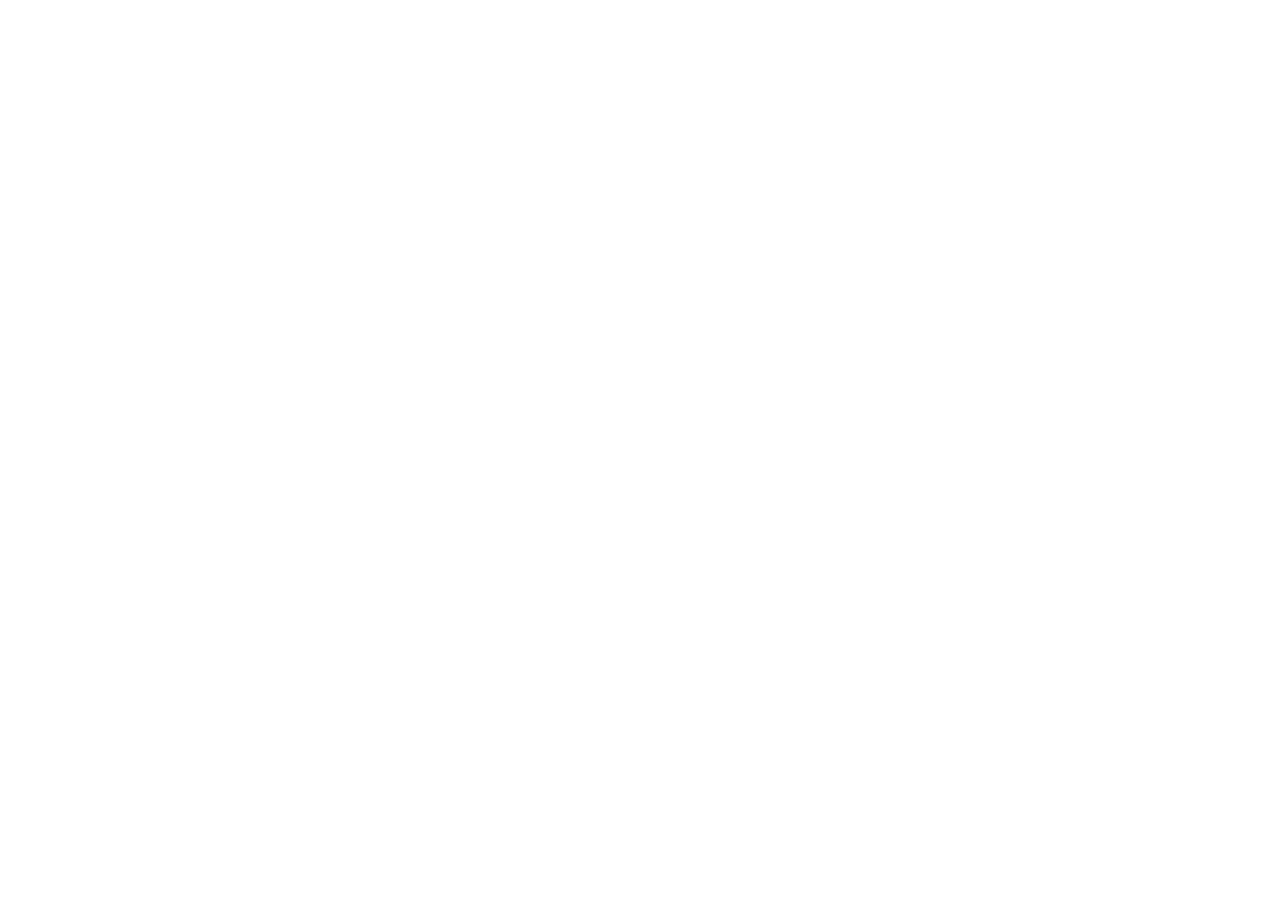
==== index.html @ 3e26e8d1 "Add initial project files/frame" ====
<!DOCTYPE html>
<html lang="en">
<head>
    <meta charset="UTF-8">
    <meta name="viewport" content="width=device-width, initial-scale=1.0">
    <title>temp</title>
    <link rel = "stylesheet" href = "styles.css">
</head>
<body>
    
</body>
</html>
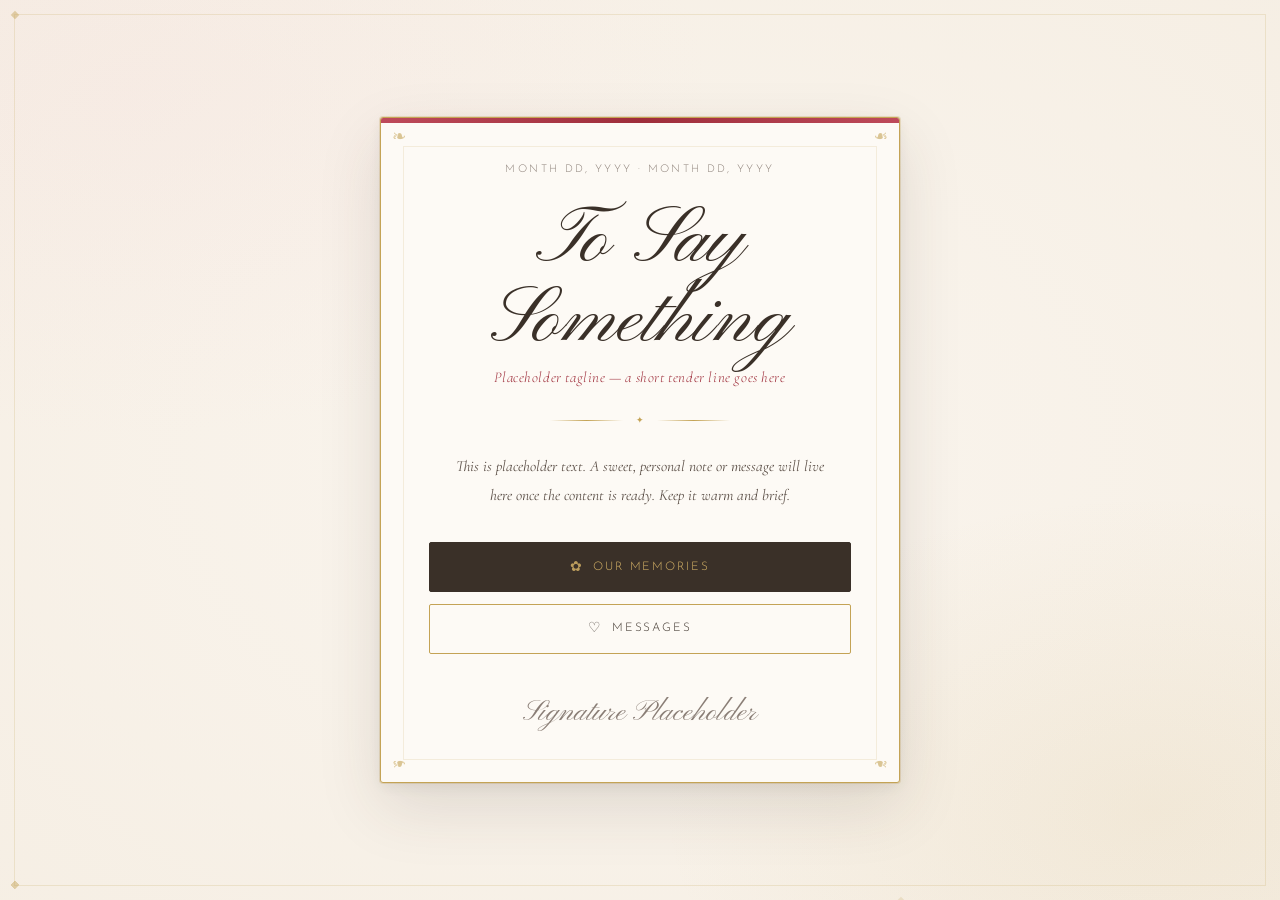
==== commit e613c17b: "Add messages & collage pages, redesign site Introduce two new pages (messages.html and collage.html)" ====
--- a/index.html
+++ b/index.html
@@ -3,10 +3,74 @@
 <head>
     <meta charset="UTF-8">
     <meta name="viewport" content="width=device-width, initial-scale=1.0">
-    <title>temp</title>
-    <link rel = "stylesheet" href = "styles.css">
+    <title>To Say Something ✦</title>
+    <link rel="stylesheet" href="styles.css">
+    <link rel="preconnect" href="https://fonts.googleapis.com">
+    <link rel="preconnect" href="https://fonts.gstatic.com" crossorigin>
+    <link href="https://fonts.googleapis.com/css2?family=Cormorant+Garamond:ital,wght@0,300;0,400;0,600;1,300;1,400&family=Pinyon+Script&family=Josefin+Sans:wght@300;400&display=swap" rel="stylesheet">
 </head>
 <body>
-    
+
+    <!-- Decorative gold page frame -->
+    <div class="page-frame"></div>
+
+    <!-- Falling petals layer -->
+    <div class="petals-container" id="petalsContainer"></div>
+
+    <!-- Main layout -->
+    <div class="page-wrapper">
+        <div class="main-card">
+
+            <!-- Crimson ribbon accent at top -->
+            <div class="card-ribbon"></div>
+
+            <!-- Gold corner leaf ornaments -->
+            <span class="card-corner card-corner-tl">❧</span>
+            <span class="card-corner card-corner-tr">❧</span>
+            <span class="card-corner card-corner-bl">❧</span>
+            <span class="card-corner card-corner-br">❧</span>
+
+            <div class="card-body">
+
+                <!-- Date range placeholder -->
+                <p class="card-date">Month DD, YYYY · Month DD, YYYY</p>
+
+                <!-- Main script title -->
+                <h1 class="card-title">To Say Something</h1>
+
+                <!-- Italic subtitle in crimson -->
+                <p class="card-tagline">Placeholder tagline — a short tender line goes here</p>
+
+                <!-- Gold divider ornament -->
+                <div class="divider">
+                    <span class="divider-icon">✦</span>
+                </div>
+
+                <!-- Short note / intro text -->
+                <p class="card-note">
+                    This is placeholder text. A sweet, personal note or message
+                    will live here once the content is ready. Keep it warm and brief.
+                </p>
+
+                <!-- Navigation buttons -->
+                <nav class="card-nav">
+                    <a href="collage.html" class="nav-btn nav-btn-primary">
+                        <span class="nav-btn-icon">✿</span>
+                        <span>Our Memories</span>
+                    </a>
+                    <a href="messages.html" class="nav-btn nav-btn-secondary">
+                        <span class="nav-btn-icon">♡</span>
+                        <span>Messages</span>
+                    </a>
+                </nav>
+
+                <!-- Closing signature -->
+                <p class="card-signature">Signature Placeholder</p>
+
+            </div><!-- /.card-body -->
+        </div><!-- /.main-card -->
+    </div><!-- /.page-wrapper -->
+
+    <script src="script.js"></script>
 </body>
 </html>
--- a/styles.css
+++ b/styles.css
@@ -0,0 +1,628 @@
+/* ================================================
+   TO SAY SOMETHING — Shared Styles
+   Palette: Warm charcoal + gold + crimson accents
+   on a soft pastel cream/parchment base
+   ================================================ */
+
+/* ------------------------------------------------
+   ROOT VARIABLES
+   ------------------------------------------------ */
+:root {
+    --charcoal:       #3a3028;
+    --charcoal-mid:   #5c5048;
+    --charcoal-light: #8a7e76;
+    --gold:           #c4a355;
+    --gold-bright:    #ddb96a;
+    --gold-pale:      #eddfa8;
+    --gold-muted-bg:  #f7f1e3;
+    --gold-dark:      #8b6f32;
+    --crimson:        #9e2d3a;
+    --crimson-soft:   #be4a5a;
+    --crimson-pale:   #f5d8db;
+
+    --cream:          #faf5ee;
+    --parchment:      #f4ece0;
+    --warm-white:     #fdfaf5;
+    --blush:          #f7e6e6;
+    --lavender-pale:  #f0eaf5;
+    --sage-pale:      #e8f0e8;
+    --peach-pale:     #f5ece0;
+
+    --card-shadow:    0 24px 64px rgba(58, 48, 40, 0.13), 0 4px 16px rgba(58, 48, 40, 0.07);
+    --gold-ring:      0 0 0 1px rgba(196, 163, 85, 0.25);
+    --border-gold:    1.5px solid var(--gold);
+}
+
+/* ------------------------------------------------
+   RESET
+   ------------------------------------------------ */
+*, *::before, *::after {
+    margin: 0;
+    padding: 0;
+    box-sizing: border-box;
+}
+
+html { height: 100%; }
+
+body {
+    font-family: 'Cormorant Garamond', Georgia, serif;
+    background-color: var(--cream);
+    color: var(--charcoal);
+    line-height: 1.6;
+    min-height: 100%;
+}
+
+/* ------------------------------------------------
+   BACKGROUND ATMOSPHERE
+   ------------------------------------------------ */
+body::before {
+    content: '';
+    position: fixed;
+    inset: 0;
+    background:
+        radial-gradient(ellipse 65% 55% at 10% 10%, rgba(245, 216, 219, 0.20) 0%, transparent 70%),
+        radial-gradient(ellipse 55% 50% at 90% 90%, rgba(196, 163, 85, 0.10) 0%, transparent 70%),
+        radial-gradient(ellipse 100% 100% at 50% 50%, var(--cream) 0%, var(--parchment) 100%);
+    pointer-events: none;
+    z-index: 0;
+}
+
+/* ------------------------------------------------
+   PAGE FRAME — decorative gold border
+   ------------------------------------------------ */
+.page-frame {
+    position: fixed;
+    inset: 14px;
+    border: 1px solid rgba(196, 163, 85, 0.20);
+    pointer-events: none;
+    z-index: 300;
+}
+
+/* Corner diamond accents */
+.page-frame::before,
+.page-frame::after {
+    content: '';
+    position: absolute;
+    width: 6px;
+    height: 6px;
+    background: var(--gold);
+    opacity: 0.45;
+    transform: rotate(45deg);
+}
+.page-frame::before {
+    top: -3px;
+    left: -3px;
+    box-shadow: calc(100vw - 27px) 0 0 rgba(196,163,85,0.45);
+}
+.page-frame::after {
+    bottom: -3px;
+    left: -3px;
+    box-shadow: calc(100vw - 27px) 0 0 rgba(196,163,85,0.45);
+}
+
+/* ------------------------------------------------
+   FALLING PETALS
+   ------------------------------------------------ */
+.petals-container {
+    position: fixed;
+    inset: 0;
+    pointer-events: none;
+    z-index: 1;
+    overflow: hidden;
+}
+
+.petal {
+    position: absolute;
+    top: -6%;
+    opacity: 0;
+    font-family: 'Cormorant Garamond', serif;
+    animation: petal-fall linear forwards;
+    will-change: transform, opacity;
+    user-select: none;
+}
+
+@keyframes petal-fall {
+    0%   { transform: translateY(0)     translateX(0)    rotate(0deg);   opacity: 0; }
+    6%   {                                                                opacity: 0.6; }
+    25%  { transform: translateY(25vh)  translateX(18px) rotate(72deg);  }
+    50%  { transform: translateY(52vh)  translateX(-9px) rotate(144deg); }
+    75%  { transform: translateY(76vh)  translateX(14px) rotate(216deg); }
+    94%  {                                                                opacity: 0.6; }
+    100% { transform: translateY(110vh) translateX(-22px) rotate(360deg); opacity: 0; }
+}
+
+/* ================================================
+   INDEX PAGE — MAIN CARD
+   ================================================ */
+.page-wrapper {
+    position: relative;
+    min-height: 100vh;
+    display: flex;
+    align-items: center;
+    justify-content: center;
+    padding: 2rem;
+    z-index: 2;
+}
+
+.main-card {
+    position: relative;
+    background: var(--warm-white);
+    border: var(--border-gold);
+    border-radius: 3px;
+    max-width: 520px;
+    width: 100%;
+    max-height: 90vh;
+    overflow-y: auto;
+    scrollbar-width: none;
+    box-shadow: var(--card-shadow), var(--gold-ring);
+    animation: card-enter 1.1s cubic-bezier(0.16, 1, 0.3, 1) both;
+    z-index: 10;
+}
+.main-card::-webkit-scrollbar { display: none; }
+
+/* Inner decorative ghost frame */
+.main-card::after {
+    content: '';
+    position: absolute;
+    inset: 22px;
+    top: 28px;
+    border: 0.5px solid rgba(196, 163, 85, 0.16);
+    pointer-events: none;
+    z-index: 0;
+}
+
+@keyframes card-enter {
+    from { opacity: 0; transform: translateY(22px) scale(0.972); }
+    to   { opacity: 1; transform: translateY(0)    scale(1);     }
+}
+
+/* Crimson ribbon at top */
+.card-ribbon {
+    height: 5px;
+    background: linear-gradient(90deg, var(--crimson-soft), var(--crimson), var(--crimson-soft));
+    flex-shrink: 0;
+    position: relative;
+}
+
+/* Gold corner leaf ornaments */
+.card-corner {
+    position: absolute;
+    color: var(--gold);
+    font-size: 1.05rem;
+    opacity: 0.60;
+    line-height: 1;
+    pointer-events: none;
+    z-index: 2;
+    font-family: serif;
+}
+.card-corner-tl { top: 11px; left: 11px; }
+.card-corner-tr { top: 11px; right: 11px; transform: scaleX(-1); }
+.card-corner-bl { bottom: 11px; left: 11px; transform: scaleY(-1); }
+.card-corner-br { bottom: 11px; right: 11px; transform: scale(-1); }
+
+/* ------------------------------------------------
+   CARD BODY
+   ------------------------------------------------ */
+.card-body {
+    padding: 2.4rem 3rem 2.8rem;
+    text-align: center;
+    position: relative;
+    z-index: 1;
+}
+
+.card-date {
+    font-family: 'Josefin Sans', sans-serif;
+    font-weight: 300;
+    font-size: 0.67rem;
+    letter-spacing: 0.22em;
+    color: var(--charcoal-light);
+    text-transform: uppercase;
+    margin-bottom: 1.5rem;
+    animation: fade-up 0.8s ease-out 0.25s both;
+}
+
+.card-title {
+    font-family: 'Pinyon Script', cursive;
+    font-size: 5rem;
+    font-weight: 400;
+    color: var(--charcoal);
+    line-height: 1.0;
+    margin-bottom: 0.2rem;
+    animation: fade-up 0.8s ease-out 0.42s both;
+}
+
+.card-tagline {
+    font-family: 'Cormorant Garamond', serif;
+    font-size: 0.93rem;
+    font-style: italic;
+    color: var(--crimson);
+    font-weight: 300;
+    letter-spacing: 0.04em;
+    margin-bottom: 1.5rem;
+    animation: fade-up 0.8s ease-out 0.58s both;
+}
+
+/* Gold ornament divider */
+.divider {
+    display: flex;
+    align-items: center;
+    gap: 0.8rem;
+    margin: 0 auto 1.5rem;
+    max-width: 180px;
+    animation: fade-up 0.8s ease-out 0.68s both;
+}
+.divider::before,
+.divider::after {
+    content: '';
+    flex: 1;
+    height: 0.5px;
+    background: linear-gradient(90deg, transparent, var(--gold), transparent);
+}
+.divider-icon {
+    color: var(--gold);
+    font-size: 0.58rem;
+}
+
+.card-note {
+    font-size: 0.97rem;
+    font-style: italic;
+    line-height: 1.88;
+    color: var(--charcoal-mid);
+    max-width: 370px;
+    margin: 0 auto 2rem;
+    animation: fade-up 0.8s ease-out 0.78s both;
+}
+
+/* ------------------------------------------------
+   CARD BUTTONS
+   ------------------------------------------------ */
+.card-nav {
+    display: flex;
+    flex-direction: column;
+    gap: 0.7rem;
+    margin-bottom: 2.2rem;
+    animation: fade-up 0.8s ease-out 0.92s both;
+}
+
+.nav-btn {
+    display: inline-flex;
+    align-items: center;
+    justify-content: center;
+    gap: 0.55rem;
+    padding: 0.82rem 2rem;
+    text-decoration: none;
+    font-family: 'Josefin Sans', sans-serif;
+    font-weight: 300;
+    font-size: 0.74rem;
+    letter-spacing: 0.16em;
+    text-transform: uppercase;
+    border-radius: 2px;
+    transition: all 0.32s ease;
+}
+
+.nav-btn-primary {
+    background: var(--charcoal);
+    color: var(--gold-bright);
+    border: 1.5px solid var(--charcoal);
+}
+.nav-btn-primary:hover {
+    background: #2c221d;
+    border-color: var(--gold);
+    color: var(--gold-pale);
+    box-shadow: 0 6px 20px rgba(58, 48, 40, 0.28);
+    transform: translateY(-2px);
+}
+
+.nav-btn-secondary {
+    background: transparent;
+    color: var(--charcoal);
+    border: 1.5px solid var(--gold);
+}
+.nav-btn-secondary:hover {
+    background: var(--crimson);
+    color: #fff;
+    border-color: var(--crimson);
+    transform: translateY(-2px);
+    box-shadow: 0 6px 20px rgba(158, 45, 58, 0.24);
+}
+
+.nav-btn-icon {
+    font-size: 0.85rem;
+    opacity: 0.8;
+}
+
+.card-signature {
+    font-family: 'Pinyon Script', cursive;
+    font-size: 1.9rem;
+    color: var(--charcoal-light);
+    animation: fade-up 0.8s ease-out 1.06s both;
+}
+
+/* ================================================
+   SUB-PAGES (collage + messages)
+   ================================================ */
+.sub-page-wrapper {
+    position: relative;
+    min-height: 100vh;
+    z-index: 2;
+    padding: 3rem 2rem 3.5rem;
+}
+
+.sub-page-header {
+    text-align: center;
+    margin-bottom: 2.8rem;
+    animation: fade-up 0.8s ease-out both;
+}
+
+.sub-page-title {
+    font-family: 'Pinyon Script', cursive;
+    font-size: 4rem;
+    color: var(--charcoal);
+    line-height: 1.05;
+    margin-bottom: 0.35rem;
+}
+
+.sub-page-subtitle {
+    font-family: 'Cormorant Garamond', serif;
+    font-style: italic;
+    font-size: 0.94rem;
+    color: var(--charcoal-light);
+    letter-spacing: 0.03em;
+}
+
+/* Thin crimson rule under header */
+.header-rule {
+    display: flex;
+    align-items: center;
+    gap: 0.75rem;
+    max-width: 200px;
+    margin: 0.9rem auto 0;
+}
+.header-rule::before,
+.header-rule::after {
+    content: '';
+    flex: 1;
+    height: 0.5px;
+    background: var(--crimson);
+    opacity: 0.38;
+}
+.header-rule-icon {
+    color: var(--crimson);
+    font-size: 0.52rem;
+    opacity: 0.55;
+}
+
+/* ------------------------------------------------
+   POLAROID PHOTO GRID
+   ------------------------------------------------ */
+.photo-grid {
+    display: grid;
+    grid-template-columns: repeat(3, 1fr);
+    gap: 2.2rem;
+    max-width: 900px;
+    margin: 0 auto 2.8rem;
+}
+
+.polaroid {
+    background: var(--warm-white);
+    border: 1px solid rgba(196, 163, 85, 0.26);
+    padding: 0.78rem 0.78rem 2rem;
+    box-shadow:
+        0 4px 16px rgba(58, 48, 40, 0.09),
+        0 1px 4px  rgba(58, 48, 40, 0.05);
+    transform: rotate(var(--rot));
+    transition: transform 0.38s ease, box-shadow 0.38s ease;
+    animation: fade-up 0.7s ease-out both;
+    position: relative;
+    z-index: 1;
+}
+.polaroid:hover {
+    transform: rotate(0deg) translateY(-7px) scale(1.025);
+    box-shadow: 0 18px 44px rgba(58, 48, 40, 0.17);
+    z-index: 10;
+}
+
+/* Tape strip at top of polaroid */
+.polaroid::before {
+    content: '';
+    position: absolute;
+    top: -10px;
+    left: 50%;
+    transform: translateX(-50%) rotate(-0.5deg);
+    width: 46px;
+    height: 17px;
+    background: rgba(196, 163, 85, 0.26);
+    border-radius: 1px;
+}
+
+.polaroid:nth-child(1)  { --rot: -1.8deg; animation-delay: 0.04s; }
+.polaroid:nth-child(2)  { --rot:  1.3deg; animation-delay: 0.12s; }
+.polaroid:nth-child(3)  { --rot: -0.9deg; animation-delay: 0.20s; }
+.polaroid:nth-child(4)  { --rot:  1.6deg; animation-delay: 0.28s; }
+.polaroid:nth-child(5)  { --rot: -1.2deg; animation-delay: 0.36s; }
+.polaroid:nth-child(6)  { --rot:  0.7deg; animation-delay: 0.44s; }
+.polaroid:nth-child(7)  { --rot: -1.5deg; animation-delay: 0.52s; }
+.polaroid:nth-child(8)  { --rot:  1.1deg; animation-delay: 0.60s; }
+.polaroid:nth-child(9)  { --rot: -0.6deg; animation-delay: 0.68s; }
+
+.photo-frame {
+    width: 100%;
+    aspect-ratio: 4 / 3;
+    background: linear-gradient(135deg, var(--parchment) 0%, var(--blush) 100%);
+    overflow: hidden;
+    display: flex;
+    align-items: center;
+    justify-content: center;
+}
+.photo-frame img {
+    width: 100%;
+    height: 100%;
+    object-fit: cover;
+    display: block;
+}
+.photo-placeholder-text {
+    font-family: 'Josefin Sans', sans-serif;
+    font-size: 0.62rem;
+    font-weight: 300;
+    letter-spacing: 0.14em;
+    text-transform: uppercase;
+    color: var(--charcoal-light);
+    opacity: 0.45;
+}
+
+.polaroid-caption {
+    font-family: 'Cormorant Garamond', serif;
+    font-style: italic;
+    font-size: 0.80rem;
+    color: var(--charcoal-mid);
+    text-align: center;
+    margin-top: 0.52rem;
+    line-height: 1.4;
+}
+
+/* ================================================
+   MESSAGES PAGE
+   ================================================ */
+.messages-list {
+    max-width: 660px;
+    margin: 0 auto;
+    display: flex;
+    flex-direction: column;
+    gap: 1.4rem;
+}
+
+.message-card {
+    background: var(--warm-white);
+    border: 0.5px solid rgba(196, 163, 85, 0.28);
+    border-left: 3px solid var(--crimson);
+    border-radius: 0 3px 3px 0;
+    padding: 1.8rem 2rem;
+    box-shadow: 0 4px 18px rgba(58, 48, 40, 0.07);
+    animation: fade-up 0.7s ease-out both;
+    position: relative;
+    transition: transform 0.3s ease, box-shadow 0.3s ease;
+}
+.message-card:hover {
+    transform: translateX(5px);
+    box-shadow: 0 8px 30px rgba(58, 48, 40, 0.12);
+}
+
+/* Small crimson diamond on the left seam */
+.message-card::before {
+    content: '✦';
+    position: absolute;
+    top: 50%;
+    left: -9px;
+    transform: translateY(-50%);
+    font-size: 0.5rem;
+    color: var(--crimson);
+    background: var(--warm-white);
+    padding: 3px 0;
+    line-height: 1;
+}
+
+.message-card:nth-child(1) { animation-delay: 0.04s; }
+.message-card:nth-child(2) { animation-delay: 0.14s; }
+.message-card:nth-child(3) { animation-delay: 0.24s; }
+.message-card:nth-child(4) { animation-delay: 0.34s; }
+.message-card:nth-child(5) { animation-delay: 0.44s; }
+
+.message-label {
+    font-family: 'Josefin Sans', sans-serif;
+    font-weight: 300;
+    font-size: 0.62rem;
+    letter-spacing: 0.22em;
+    text-transform: uppercase;
+    color: var(--gold-dark);
+    margin-bottom: 0.42rem;
+}
+
+.message-title {
+    font-family: 'Cormorant Garamond', serif;
+    font-size: 1.38rem;
+    font-weight: 600;
+    color: var(--charcoal);
+    margin-bottom: 0.7rem;
+    line-height: 1.3;
+}
+
+.message-body {
+    font-size: 0.97rem;
+    font-style: italic;
+    line-height: 1.88;
+    color: var(--charcoal-mid);
+}
+
+.message-rule {
+    margin: 0.95rem 0 0.7rem;
+    border: none;
+    border-top: 0.5px solid rgba(196, 163, 85, 0.20);
+}
+
+.message-footer-text {
+    font-family: 'Josefin Sans', sans-serif;
+    font-weight: 300;
+    font-size: 0.62rem;
+    letter-spacing: 0.12em;
+    text-transform: uppercase;
+    color: var(--charcoal-light);
+}
+
+/* ================================================
+   SHARED — BACK BUTTON
+   ================================================ */
+.page-footer {
+    text-align: center;
+    margin-top: 0.8rem;
+    padding-bottom: 1rem;
+}
+
+.back-btn {
+    display: inline-flex;
+    align-items: center;
+    gap: 0.48rem;
+    padding: 0.65rem 1.5rem;
+    text-decoration: none;
+    font-family: 'Josefin Sans', sans-serif;
+    font-weight: 300;
+    font-size: 0.7rem;
+    letter-spacing: 0.16em;
+    text-transform: uppercase;
+    color: var(--charcoal);
+    border: 1px solid var(--gold);
+    border-radius: 2px;
+    transition: all 0.3s ease;
+}
+.back-btn:hover {
+    background: var(--charcoal);
+    color: var(--gold-bright);
+    border-color: var(--charcoal);
+    transform: translateX(-3px);
+}
+
+/* ================================================
+   SHARED ANIMATIONS
+   ================================================ */
+@keyframes fade-up {
+    from { opacity: 0; transform: translateY(14px); }
+    to   { opacity: 1; transform: translateY(0); }
+}
+
+/* ================================================
+   RESPONSIVE
+   ================================================ */
+@media (max-width: 768px) {
+    .card-body { padding: 2rem 2rem 2.4rem; }
+    .card-title { font-size: 4rem; }
+    .photo-grid { grid-template-columns: repeat(2, 1fr); gap: 1.6rem; }
+    .sub-page-wrapper { padding: 2rem 1.5rem 2.5rem; }
+}
+
+@media (max-width: 480px) {
+    .page-wrapper { padding: 1rem; }
+    .card-body { padding: 1.8rem 1.5rem 2.2rem; }
+    .card-title { font-size: 3.2rem; }
+    .sub-page-title { font-size: 3rem; }
+    .photo-grid { grid-template-columns: 1fr; gap: 1.2rem; }
+    .message-card { padding: 1.4rem 1.4rem; }
+}
